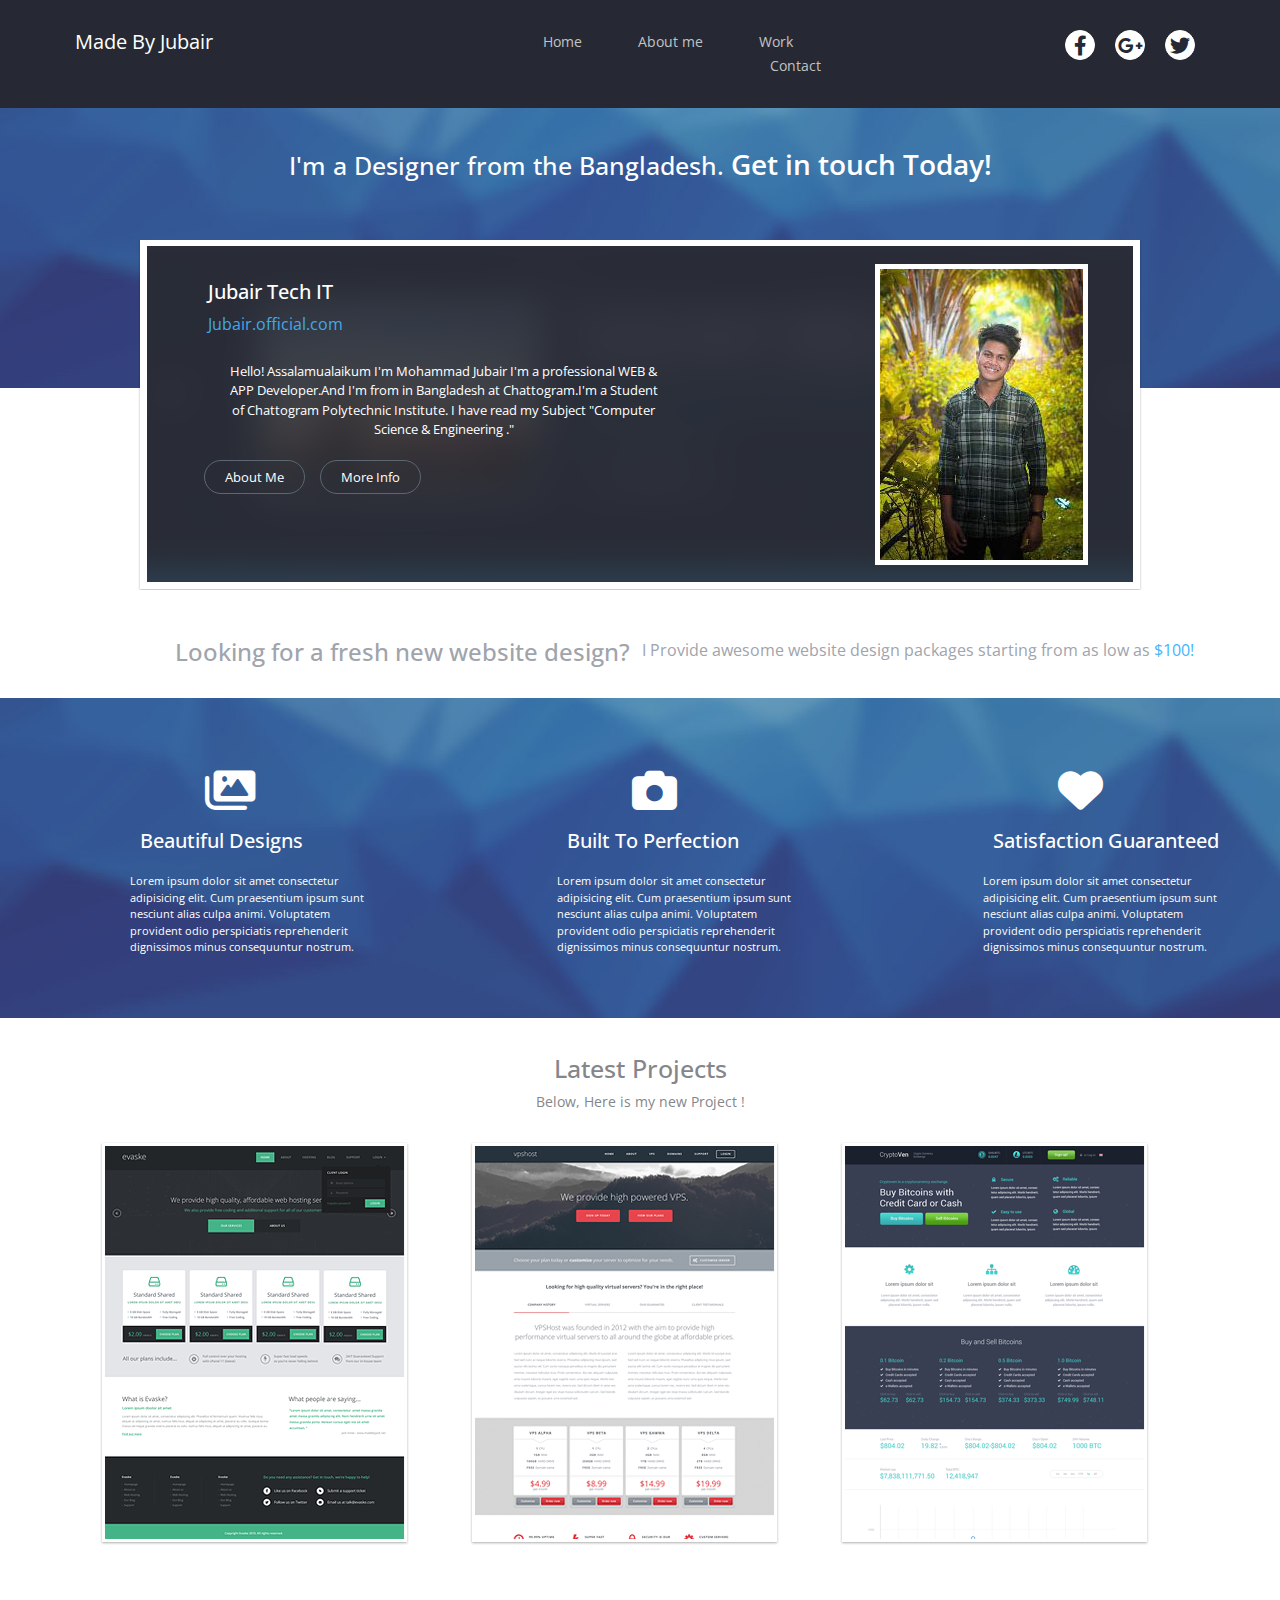
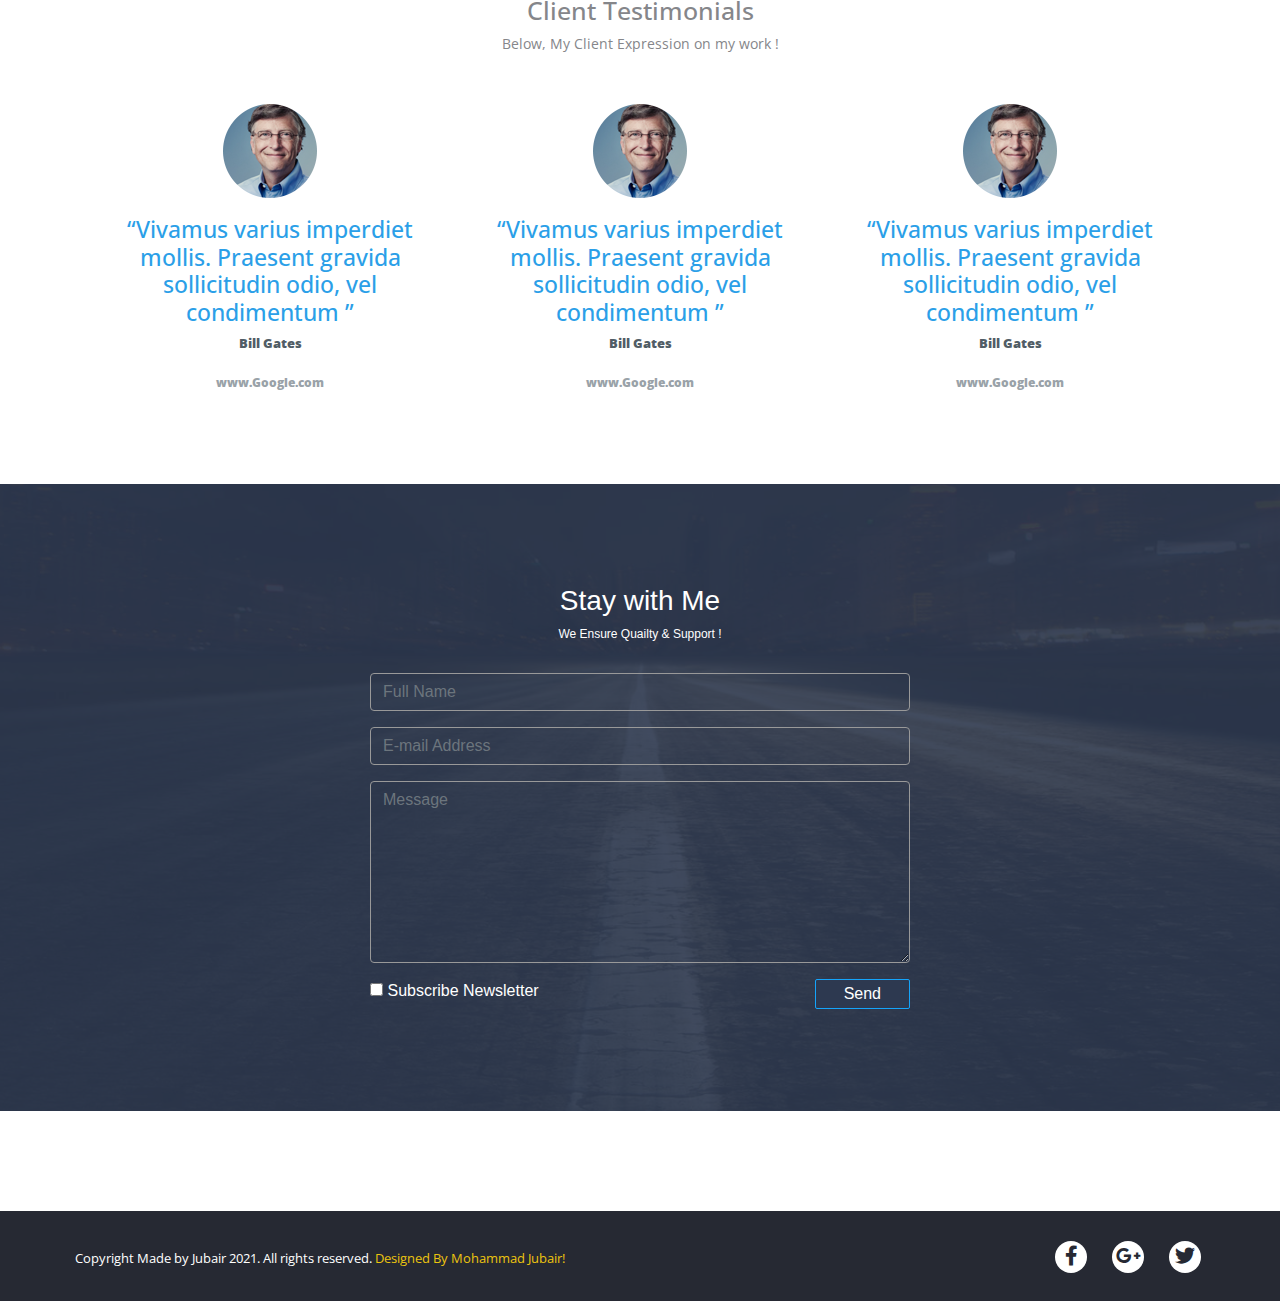
==== index.html @ 11ba49e3 "jubair" ====
<!DOCTYPE html>
<html lang="en">
<head>
    <meta charset="UTF-8">
    <meta http-equiv="X-UA-Compatible" content="IE=edge">
    <meta name="viewport" content="width=device-width, initial-scale=1.0">
    <!--Fontawesome CSS-->
    <link rel="stylesheet" href="css/all.min.css">
    
    <!--Bootstarp Css-->
    <link rel="stylesheet" href="css/bootstrap.min.css">

    <!--Google Fonts-->
    <link rel="preconnect" href="https://fonts.googleapis.com">
    <link rel="preconnect" href="https://fonts.gstatic.com" crossorigin>
    <link href="https://fonts.googleapis.com/css2?family=Open+Sans:wght@300;400&display=swap" rel="stylesheet">
   
    <!--Main Css-->
    <link rel="stylesheet" href="css/style.css">

    <title>Portfolio For Me</title>
</head>
<body>
    <!--============ Header Part Start ==============-->
    <header>
        <div class="col-md-3">
            <div class="logo">
                <h3>Made By Jubair</h3>
            </div>
        </div>
        <div class="col-md-5">
            <div class="menu">
                <ul class="nav justify-content-end">
                    <li><a href="index.html"><li>Home</li></a></li>
                    <li><a href="#"><li>About me</li></a></li>
                    <li><a href="#project"><li>Work</li></a></li>
                    <li><a href="contact.html"><li>Contact</li></a></li>
                </ul>
            </div>
        </div>
        <div class="col-md-4">
            <div class="menu_icon">
                <ul class="nav">
                    <li><a href="https://web.facebook.com/jubair.jx"><i class="fab fa-facebook-f"></i></a></li>
                    <li><a href="#"><i class="fab fa-google-plus-g"></i></a></li>
                    <li><a href="#"><i class="fab fa-twitter"></i></a></li>
                </ul>
            </div>
        </div>
    </header>
    <!--============ Header Part End ==============-->
     <!--============ banner Part start==============-->
    <section class="banner">
        <div class="banner_part">
            <h2>I'm a Designer from the Bangladesh. <span>Get in touch Today!</span></h2>
       
        <div class="layer_part">
           <div class="col-md-6">
            <div class="layer_text">
                <h2>Jubair Tech IT</h2>
                <a href="#">Jubair.official.com</a>
                <p>Hello! Assalamualaikum I'm Mohammad Jubair I'm a professional WEB & APP Developer.And I'm from in Bangladesh at Chattogram.I'm a Student of Chattogram Polytechnic Institute. I have read my Subject "Computer Science & Engineering ."</p>
             
                <div class="layer_button">
                    <div class="btn1">
                        <a href="#">About Me</a>
                        <span><a href="#">More Info</a></span>
                    </div>
                </div>
            </div>
        </div>
        <div class="col-md-6">
            <div class="layer_img">
                <img src="images/jubair.jpg" alt="">
            </div>
        </div>
       </div>
        </div>
        
    </section>
    <div class="banner_text">
        <h3>Looking for a fresh new website design?</h3> <p> I Provide awesome website design packages starting from as low as <span>$100!</span></p>
    </div>

    <div class="st_part">
        <div class="st_main">
            <div class="col-md-4">
                <div class="st_icon">
                    <i class="fa-solid fa-images"></i>
                </div>
                <h2>Beautiful Designs</h2>
                <p>Lorem ipsum dolor sit amet consectetur adipisicing elit. Cum praesentium ipsum sunt nesciunt alias culpa animi. Voluptatem provident odio perspiciatis reprehenderit dignissimos minus consequuntur nostrum.</p>
            </div>
            <div class="col-md-4">
                    <div class="st_icon">
                        <i class="fa-solid fa-camera"></i>
                    </div>
                    <h2>Built To Perfection</h2>
                    <p>Lorem ipsum dolor sit amet consectetur adipisicing elit. Cum praesentium ipsum sunt nesciunt alias culpa animi. Voluptatem provident odio perspiciatis reprehenderit dignissimos minus consequuntur nostrum.</p>
                </div>
            <div class="col-md-4">
                    <div class="st_icon">
                        <i class="fa-solid fa-heart"></i>
                    </div>
                    <h2>Satisfaction Guaranteed</h2>
                    <p>Lorem ipsum dolor sit amet consectetur adipisicing elit. Cum praesentium ipsum sunt nesciunt alias culpa animi. Voluptatem provident odio perspiciatis reprehenderit dignissimos minus consequuntur nostrum.</p>

            </div>
        </div>
    </div>
    
     <!--============ banner Part End ==============-->
     <!--============ Project Part Start ==============-->
   <div id="project">
    <div class="container">
        <div class="project_text">
            <h2>Latest Projects</h2>
            <p>Below, Here is my new Project !</p>
        </div>
        <div class="project_item">
            <div class="col-md-4">
                <div class="project_img">
                    <img src="images/project1.png" alt="">
                </div>
            </div>
            <div class="col-md-4">
                <div class="project_img">
                    <img src="images/project2.png" alt="">
                </div>
            </div>
            <div class="col-md-4">
                <div class="project_img">
                    <img src="images/project3.png" alt="">
                </div>
            </div>
        </div>
    </div>
   </div>
     <!--============ Project Part End ==============-->
     <!--============ Testimonial Part Start ==============-->
    <div id="test_part">
        <div class="container">
            <div class="test_text">
                <h2>Client Testimonials</h2>
                <p>Below, My Client Expression on my work !</p>
            </div>
        <div class="test_item">
            <div class="col-md-4">
                <div class="text_img">
                    <img src="images/test.png" alt="">
                </div>
                <div class="test_text2">
                    <h3>“Vivamus varius imperdiet mollis. Praesent gravida 
                        sollicitudin odio, vel 
                        condimentum ”
                    </h3>
                    <p>Bill Gates</p>
                    <span>www.Google.com<span>
                </div>
            </div>
            <div class="col-md-4">
                <div class="text_img">
                    <img src="images/test.png" alt="">
                </div>
                <div class="test_text2">
                    <h3>“Vivamus varius imperdiet mollis. Praesent gravida 
                        sollicitudin odio, vel 
                        condimentum ”
                    </h3>
                    <p>Bill Gates</p>
                    <span>www.Google.com</span>
                </div>
            </div>
            <div class="col-md-4">
                <div class="text_img">
                    <img src="images/test.png" alt="">
                </div>
                <div class="test_text2">
                    <h3>“Vivamus varius imperdiet mollis. Praesent gravida 
                        sollicitudin odio, vel 
                        condimentum ”
                    </h3>
                    <p>Bill Gates</p>
                    <span>www.Google.com</span>
                </div>
            </div>
        </div>
        </div>
    </div>
     <!--============ Testimonial Part End ==============-->
     <!--============ Footer Part Start ==============-->
     <section id="contact">
        <div class="overlay">
          <div class="container">
              <div class="contact_title">
                  <h3>Stay with Me</h3>
                  <p>We Ensure Quailty & Support !</p>
              </div>
             <div class="row">
              <div class="col-md-6 offset-md-3">
                 <div class="contact_form">
                       <form>
                          <div class="form-group">
                         <input type="text" name="username" placeholder="Full Name" class="form-control">
                         </div>
                          <div class="form-group">
                             <input type="text" name="email" placeholder="E-mail Address" class="form-control"> 
                         </div>
                          <div class="form-group">
                              <textarea placeholder="Message" name="msg"cols="30" rows="7" class="form-control"></textarea>
                          </div>
                          <div class="form_bottom">
                              <div class="form_left">
                                 <input type="checkbox">
                                 <label for="">Subscribe Newsletter</label>
                            </div>
                              <div class="form_right">
                                    <button>Send</button>
                            </div>
                         </div>
                     </form>
                  </div>
                </div>
             </div>
         </div>
    </section>


    <section class="footer">
        <div class="col-md-6">
            <div class="footer_left">
                <p>Copyright Made by Jubair 2021.  All rights reserved. <span> Designed By Mohammad Jubair!</span></p>
            </div>
        </div>
       <div class="col-md-6">
        <div class="footer_right">
            <ul class="nav">
                <li><a href="https://web.facebook.com/jubair.jx"><i class="fab fa-facebook-f"></i></a></li>
                <li><a href="#"><i class="fab fa-google-plus-g"></i></a></li>
                <li><a href="#"><i class="fab fa-twitter"></i></a></li>
            </ul>
        </div>
       </div>
    </section>
    
     <!--============ Footer Part End ==============-->
     <!--============ Icon Part==============-->
     <div class="icon">
        <i class="fas fa-angle-up"></i>
    </div>
    
     <!--============ Icon Part==============-->
  
    
    <script src="https://code.jquery.com/jquery-1.12.4.js" integrity="sha256-Qw82+bXyGq6MydymqBxNPYTaUXXq7c8v3CwiYwLLNXU=" crossorigin="anonymous"></script>
    <script type="text/javascrip" src="js/jquery-1.12.4.min.js"></script> 
    <script type="text/javascript" src="js/script.js"></script>
   
     
</body>
</html>
---- css/style.css ----
/*----------Common CSS-----------*/
*{
    padding: 0;
    margin: 0;
}
ul li{
    list-style: none;
}
a:hover{
    text-decoration: none;
}
/*----------Common CSS-----------*/
/*=============== Header part start=================*/
header{
    background-color: #262933;
    display: flex;
    padding: 30px 10px;
    justify-content: space-around; 
}
.logo h3{
    color: #ffffff;
    font-size: 20px;
    font-weight: 400;
    font-family: 'Open Sans', sans-serif;
    margin-left: 50px;
}
.menu{
    display: flex;
    justify-content: left;
    margin-left: 100px;
}
.menu ul li a{
    color: #c2c3c5;
    padding: 14px;
    font-size: 14px;
    font-family: 'Open Sans', sans-serif;
    transition: .3s;
}
.menu_icon{
    justify-content: left;
    margin-left: 200px;
}
.menu_icon ul li a{
    margin-right: 20px;
    display: inline-block;
    color: #262933;
    font-size: 20px;
    background-color: #ffffff;
    border: 1px #ffffff solid;
    border-radius: 50%;
    text-align: center;
    height: 30px;
    width: 30px;
}
.menu ul li a:hover{
    color: #ffffff;
}
/*=============== Header part end=================*/
/*================ Bannner part start=============*/
.banner{
    background-image: url(../images/banner1.jpg);
    background-position: center;
    background-repeat: no-repeat;
    background-size: cover;
    height: 280px;
    width: 100%;
    padding-bottom: 50px;
}
.banner_part h2{
    color: #fff;
    font-family: 'Open Sans', sans-serif;
    font-size: 25px;
    font-weight: 500;
    text-align: center;
    padding-top: 40px;
}
.banner_part h2 span{
    color: #fff;
    font-size: 28px;
    font-weight: 600;
}
.banner .layer_part{
    background-image: url(../images/layer1.png);
    background-position: center;
    background-repeat: no-repeat;
    height: 350px;
    width: 100%;
    margin-top: 50px;
    position: absolute;
}
.banner_part .layer_part{
    text-align: center;
}
.banner_part .layer_part .layer_text h2{
    font-size: 20px;
    font-family: 'Open Sans', sans-serif;
    margin-right: 100px;   
}
.banner_part .layer_part .layer_text a{
    font-family: 'Open Sans', sans-serif;
    margin-right: 90px;
    color: #42a8ea;
}
.banner_part .layer_part .layer_text p{
    font-family: 'Open Sans', sans-serif;
    font-size: 13px;
    width: 437px;
    margin-left: 210px;
    margin-top: 25px;
    color: white;
}
.banner_part .layer_part .layer_text .layer_button{
   margin-top: 25px; 
   margin-right: 5px;
}
.banner_part .layer_part .layer_text .layer_button a{
    height: 50px;
    width: 50x;
    border: 1px solid #5b6773;
    padding: 7px 20px;
    border-radius: 30px;
    font-size: 13px;
    margin-right: 10px;
    font-family: 'Open Sans', sans-serif;
    color: #fff;
    transition: .5s;
}
.banner_part .layer_part .layer_text .layer_button a:hover{
    background-color: #43b5fd;
    color: #fff;
}
.banner_part .layer_part .layer_img{
    height: 100px;
    width: 100%;
}
.banner_part .layer_part .layer_img img{
    margin-left: 800px;
    margin-bottom: 2000px;
    position: relative;
    bottom: 225px;
    left: 60px;
    border: 5px solid #fff; 
    transition: .4s;
}
.banner_part .layer_part .layer_img img:hover{
    transform: scale(1.1);
    z-index: 2;
}
.banner_text{
    display: flex;
    margin-top: 250px;
    color: #a0a4ac;
}
.banner_text h3{
    margin-left: 175px;
    font-family: 'Open Sans', sans-serif;
    margin-right: 12px;
    font-size: 24px;
}
.banner_text p{
    font-size: 16px;
    font-family: 'Open Sans', sans-serif;
}
.banner_text p span{
    color: #43b5fd;
}
.st_part{
    background-image: url(../images/banner1.jpg);
    background-position: center;
    background-repeat: no-repeat;
    background-size: cover;
    height: 320px;
    width: 100%;
    margin-top: 20px;  
}
.st_part .st_main{
    display: flex;
}
.st_part .st_main .st_icon i{
    margin-top: 70px;
    color: #fff;
    margin-left: 190px;
    font-size: 45px;
}
.st_part .st_main h2{
    color: #fff;
    font-family: 'Open Sans', sans-serif;
    font-size: 20px;
    font-weight: 500;
    margin-top: 15px;
    margin-left: 125px;
}
.st_part .st_main p{
    font-family: 'Open Sans', sans-serif;
    color: #fff;
    font-size: 11px;
    margin-top: 20px;
    width: 250px;
    align-items: center;
    margin-left: 115px;
}
/*================ Bannner part end============*/
/*================ Project part Start============*/
.project_text{
    margin-top: 35px;
}
.project_text h2{
    text-align: center;
    font-size: 25px;
    font-family: 'Open Sans', sans-serif;
    color: #85868a;
}
.project_text p{
    text-align: center;
    font-family: 'Open Sans', sans-serif;
    color: #85868a;
    font-size: 14px;
}
.project_item{
    display: flex;
    margin-top: 30px;
}
.project_item .project_img img{
    transition: .3s;
}
.project_item .project_img img:hover{
    transform: scale(1.1);
    z-index: 3;
}
/*================ Project part end============*/
/*================ Testimonial part Start============*/
.test_text{
    margin-top: 50px;
}
.test_text h2{
    text-align: center;
    font-size: 25px;
    font-family: 'Open Sans', sans-serif;
    color: #85868a;
}
.test_text p{
    text-align: center;
    font-family: 'Open Sans', sans-serif;
    color: #85868a;
    font-size: 14px;
}
.test_item{
    display: flex;
    margin-top: 50px;
    text-align: center;
}

.test_item .test_text2 h3{
    margin-top: 18px;
    font-family: 'Open Sans', sans-serif;
    font-size: 23px;
    font-weight: 500;
    color: #2b9fe8;
}
.test_item .test_text2 p{
    font-family: 'Open Sans', sans-serif;
    font-size: 13px;
    font-weight: 800;
    color: #515d66;
    margin-top: 5px;
}
.test_item .test_text2 span{
    font-family: 'Open Sans', sans-serif;
    font-size: 12px;
    font-weight: 800;
    color: #99a2a8;
    margin-bottom: 5px;
}
/*================ Testimonial part end============*/
/*================ Footer part start============*/
#contact{ 
    background-image: url(../images/footer-img.png);
    background-position: center;
    background-repeat: no-repeat;
    background-size: cover;
    text-align: center;
    margin-top: 90px;
}
#contact .contact_title{
   text-align: center;
   margin-bottom: 30px;
   color: #fff;
}
#contact .contact_title p{
    font-size: 12px;
}
#contact .overlay{
  background-color: rgba(45, 57, 80, .9);
  padding: 100px 20px;
  
}
#contact .contact_form .form-group input,
#contact .contact_form .form-group textarea{
    background-color: transparent;
    border: 1px solid #999999;
    color: white;
}
#contact .contact_form .form_bottom{
    overflow: hidden;
}
#contact .contact_form .form_bottom .form_left{
    float: left;
    color: #fff;
}
#contact .contact_form .form_bottom .form_right button{
    border: 1px solid #15a4fa;
    padding: 2px 28px;
    border-radius: 2px;
    color: #fff;
    transition: .5s;
    float: right;
    background-color:#2d3950;
}
#contact .contact_form .form_bottom .form_right button:hover{
    background-color: #15a4fa;
    border-radius: 2px;
}
.footer{
    height: 90px;
    width: 100%;
    background-color: #262933;
    margin-top: 100px;
    display: flex;
}
.footer .footer_left p{
    color: #fff;
    font-family: 'Open Sans', sans-serif;
    font-size: 12px;
    text-align: center;
    padding-top: 38px;
    font-size: 13px;
}
.footer .footer_left p span{
    color: rgb(236, 196, 15);
}
.footer .footer_right{
    padding-top: 30px;
    padding-left: 400px;
}
.footer .footer_right ul li a{
    height: 32px;
    width: 32px;
    float: right;
    margin-right: 25px;
    color: #262933;
    background-color: #fff;
    text-align: center;
    border-radius: 50%;
    font-size: 20px;
    
}
/*================ Footer part end============*/
/*==============Icon Part==============*/
.icon{
    height: 50px;
    width: 50px;
    background-color: #e67e22;
    color: #fff;
    align-items: center;
    justify-content: center;
    display: flex;
    border-radius: 4px;
    bottom: 50px;
    right: 50px;
    font-size: 22px;
    position: fixed;
    opacity: 0;
}

/*==============Icon Part==============*/
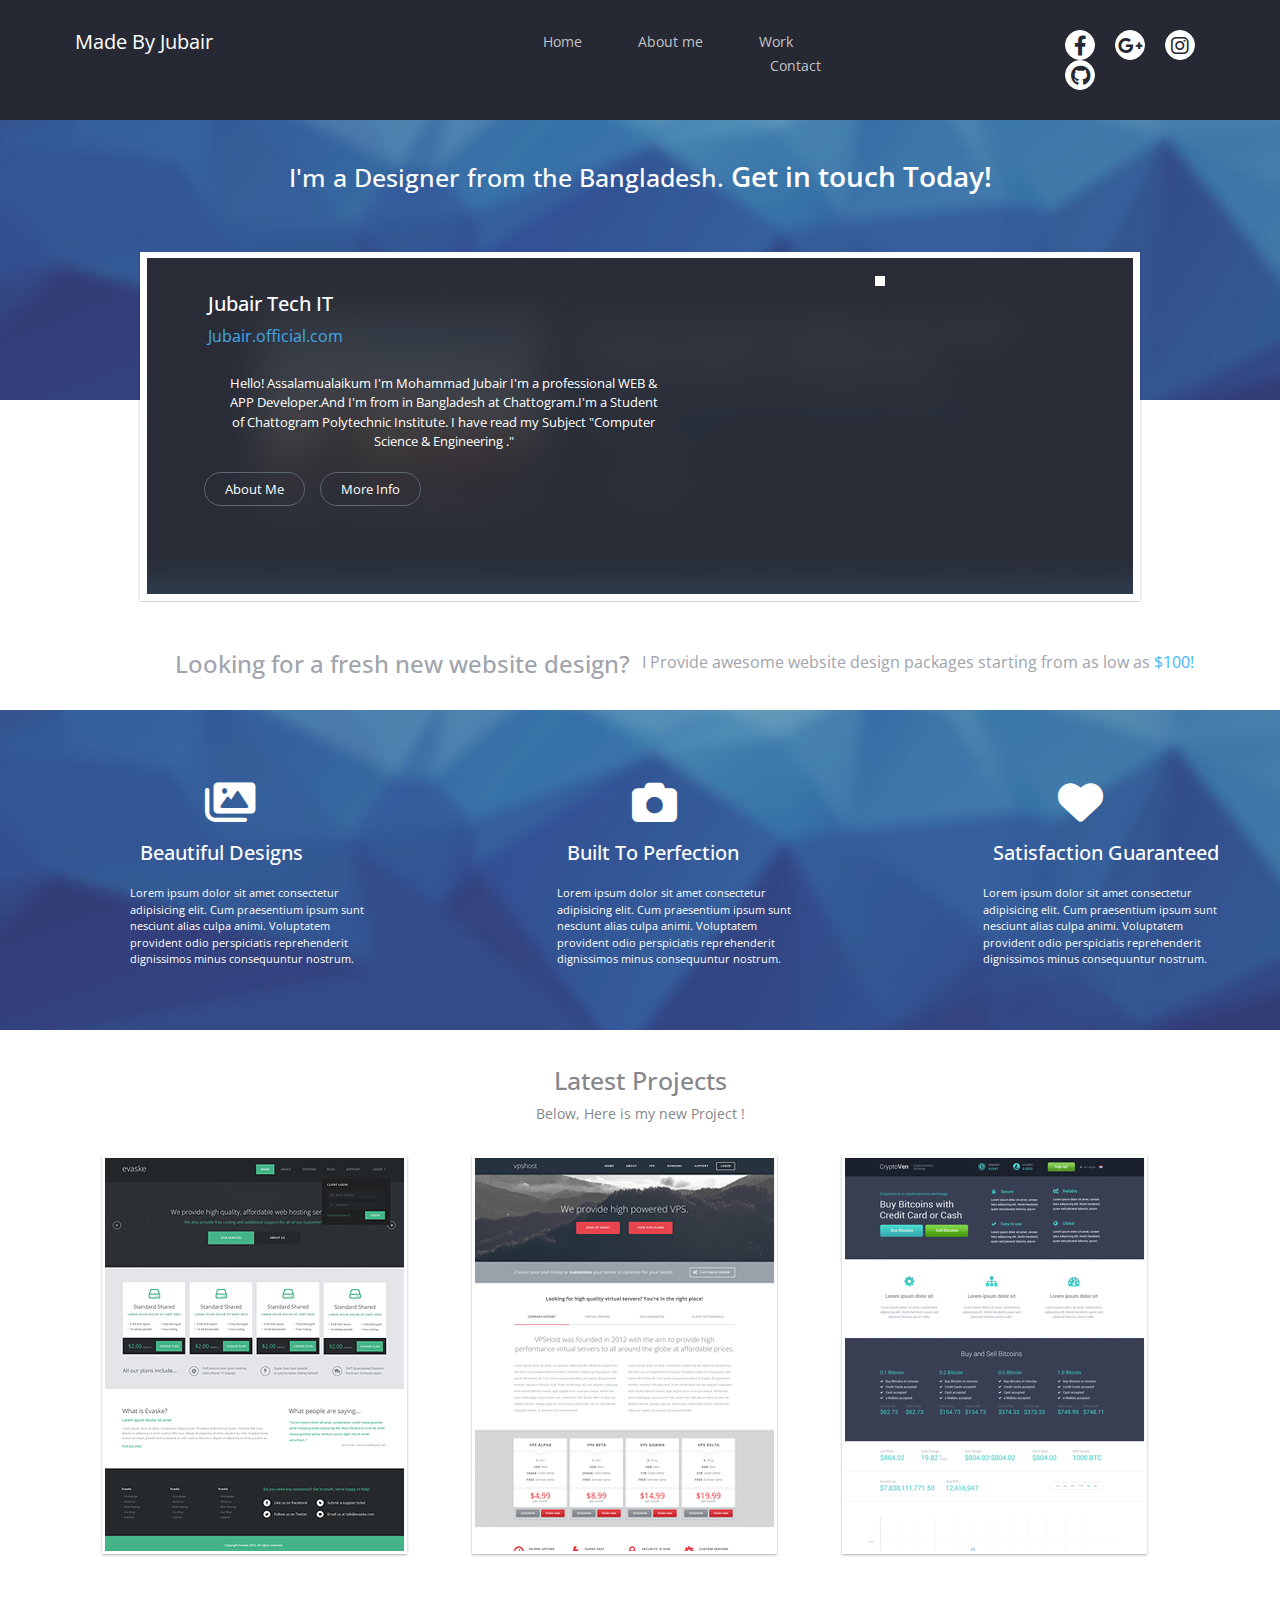
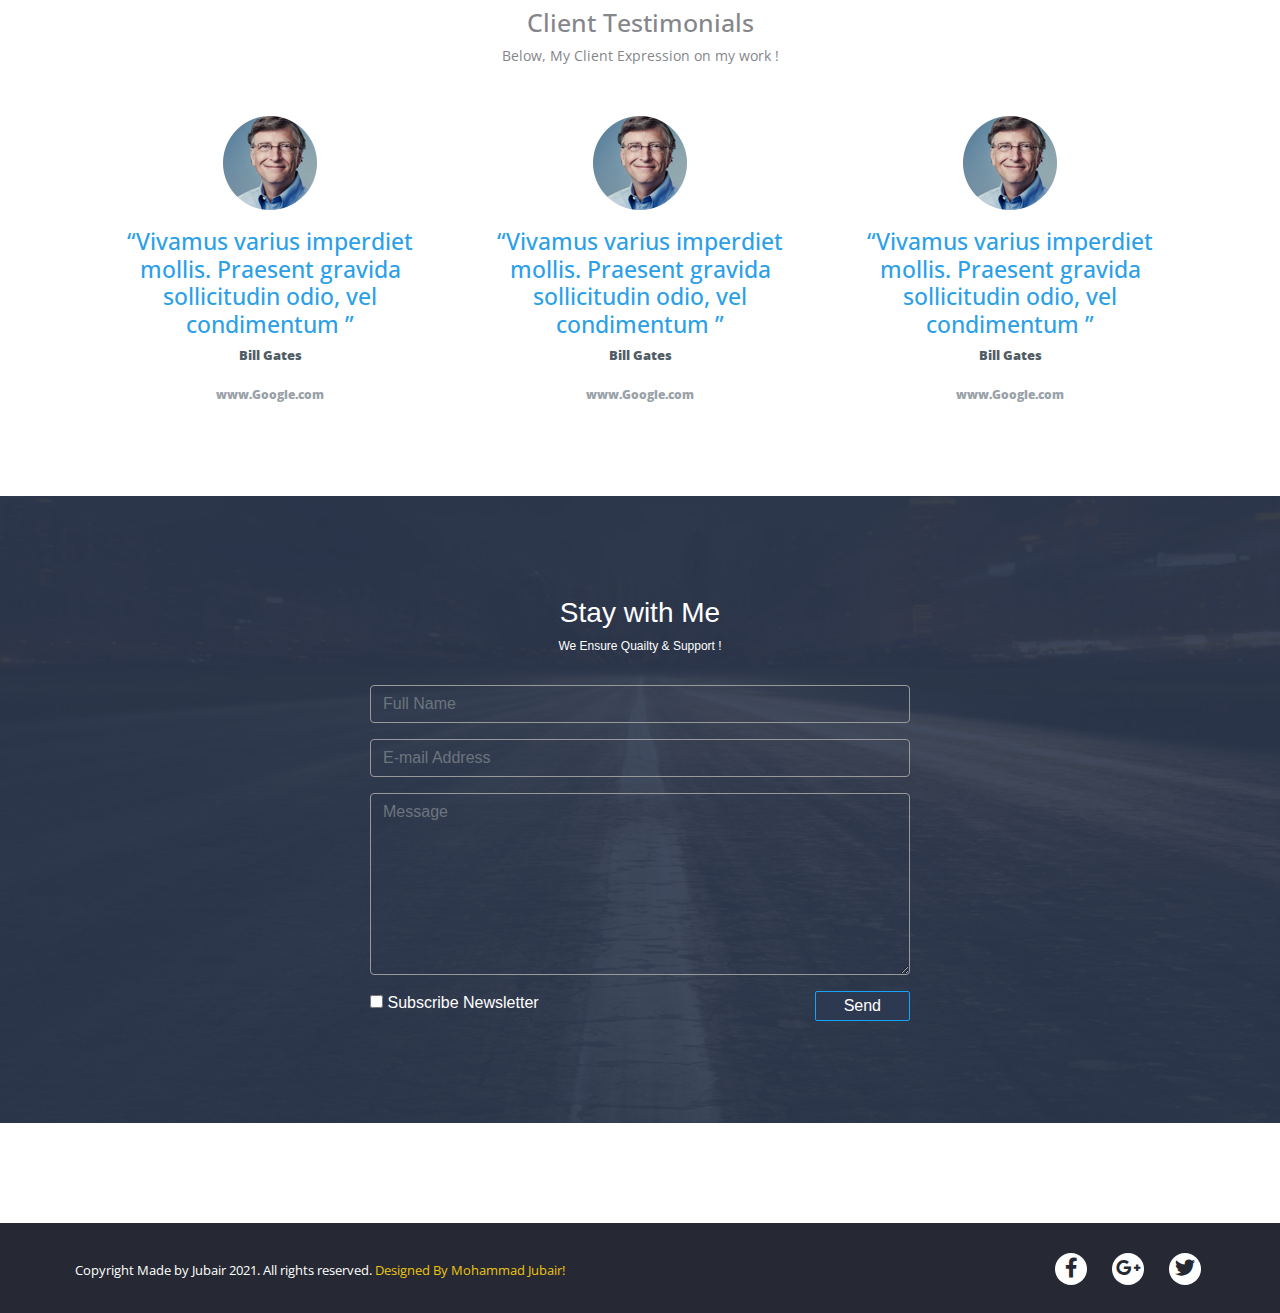
==== commit 78d40e37: "2nd" ====
--- a/index.html
+++ b/index.html
@@ -42,8 +42,10 @@
             <div class="menu_icon">
                 <ul class="nav">
                     <li><a href="https://web.facebook.com/jubair.jx"><i class="fab fa-facebook-f"></i></a></li>
-                    <li><a href="#"><i class="fab fa-google-plus-g"></i></a></li>
-                    <li><a href="#"><i class="fab fa-twitter"></i></a></li>
+                    <li><a href="https://myaccount.google.com/?hl=en&utm_source=OGB&utm_medium=act"><i class="fab fa-google-plus-g"></i></a></li>
+                    <li><a href="https://www.instagram.com/jubair.jx/"><i class="fa-brands fa-instagram"></i></a></li>
+                    <li><a href="https://github.com/Jubair360"><i class="fa-brands fa-github"></i></a></li>
+                   
                 </ul>
             </div>
         </div>
@@ -71,7 +73,7 @@
         </div>
         <div class="col-md-6">
             <div class="layer_img">
-                <img src="images/jubair.jpg" alt="">
+                <img src="images/js.jpg" alt="" width="225px">
             </div>
         </div>
        </div>
@@ -87,6 +89,7 @@
             <div class="col-md-4">
                 <div class="st_icon">
                     <i class="fa-solid fa-images"></i>
+                    
                 </div>
                 <h2>Beautiful Designs</h2>
                 <p>Lorem ipsum dolor sit amet consectetur adipisicing elit. Cum praesentium ipsum sunt nesciunt alias culpa animi. Voluptatem provident odio perspiciatis reprehenderit dignissimos minus consequuntur nostrum.</p>
@@ -112,7 +115,8 @@
      <!--============ banner Part End ==============-->
      <!--============ Project Part Start ==============-->
    <div id="project">
-    <div class="container">
+       <div class="row">
+            <div class="container">
         <div class="project_text">
             <h2>Latest Projects</h2>
             <p>Below, Here is my new Project !</p>
@@ -135,6 +139,8 @@
             </div>
         </div>
     </div>
+   </div>
+       </div>
    </div>
      <!--============ Project Part End ==============-->
      <!--============ Testimonial Part Start ==============-->
@@ -250,8 +256,8 @@
     </div>
     
      <!--============ Icon Part==============-->
-  
-    
+     
+
     <script src="https://code.jquery.com/jquery-1.12.4.js" integrity="sha256-Qw82+bXyGq6MydymqBxNPYTaUXXq7c8v3CwiYwLLNXU=" crossorigin="anonymous"></script>
     <script type="text/javascrip" src="js/jquery-1.12.4.min.js"></script> 
     <script type="text/javascript" src="js/script.js"></script>
--- a/css/style.css
+++ b/css/style.css
@@ -16,6 +16,9 @@
     display: flex;
     padding: 30px 10px;
     justify-content: space-around; 
+    position: sticky;
+    z-index: 1;
+    top: 0;
 }
 .logo h3{
     color: #ffffff;
